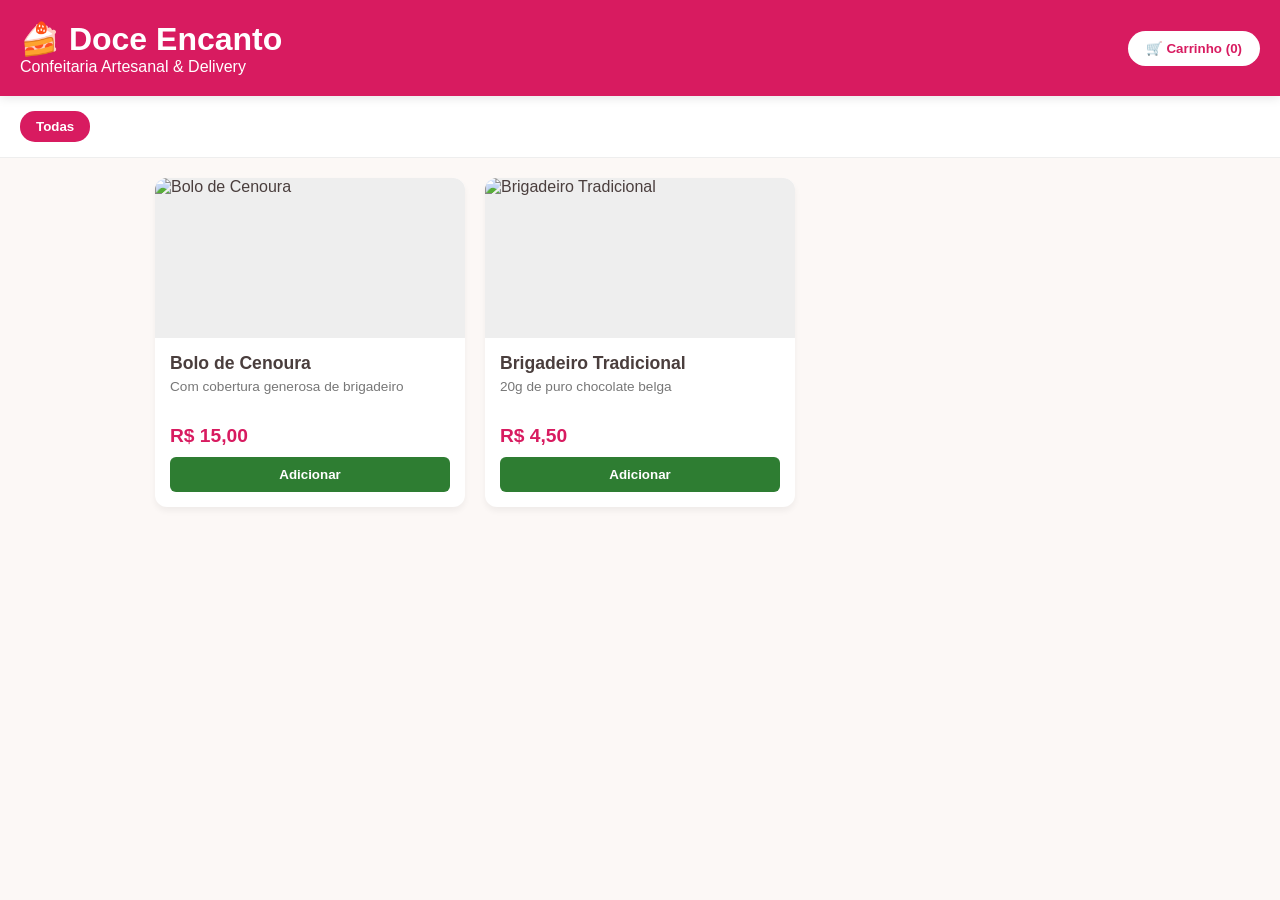
==== index.html @ 8d5b56e8 "Add files via upload" ====
<!DOCTYPE html>
<html lang="pt-BR">
<head>
    <meta charset="UTF-8">
    <meta name="viewport" content="width=device-width, initial-scale=1.0">
    <title>Doceria Gourmet - Cardápio & Delivery</title>
    <!-- CSS Principal -->
    <link rel="stylesheet" href="estilo.css">
    <!-- Supabase JS Client via CDN -->
    <script src="https://cdn.jsdelivr.net/npm/@supabase/supabase-js@2"></script>
</head>
<body>

    <!-- Cabeçalho -->
    <header class="header">
        <div class="logo">
            <h1>🍰 Doce Encanto</h1>
            <p>Confeitaria Artesanal & Delivery</p>
        </div>
        <button class="cart-btn" onclick="toggleCarrinho()">
            🛒 Carrinho (<span id="cart-count">0</span>)
        </button>
    </header>

    <!-- Filtro de Categorias -->
    <nav class="categories-nav" id="categories-container">
        <button class="cat-btn active" onclick="filtrarCategoria('todas')">Todas</button>
    </nav>

    <!-- Grade de Produtos -->
    <main class="container">
        <section class="products-grid" id="products-container">
            <!-- Produtos serão inseridos via JavaScript -->
        </section>
    </main>

    <!-- Modal / Gaveta do Carrinho -->
    <div class="modal-overlay" id="cart-modal">
        <div class="modal-content">
            <div class="modal-header">
                <h2>Seu Pedido</h2>
                <button class="close-btn" onclick="toggleCarrinho()">&times;</button>
            </div>

            <div class="modal-body">
                <div id="cart-items">
                    <p class="empty-cart">Seu carrinho está vazio.</p>
                </div>

                <div class="cart-summary" id="cart-summary" style="display: none;">
                    <div class="summary-line">
                        <span>Subtotal:</span>
                        <span id="subtotal-val">R$ 0,00</span>
                    </div>
                    <div class="summary-line">
                        <span>Taxa de Entrega:</span>
                        <span id="taxa-val">R$ 5,00</span>
                    </div>
                    <div class="summary-line total">
                        <strong>Total:</strong>
                        <strong id="total-val">R$ 0,00</strong>
                    </div>

                    <!-- Formulário de Checkout -->
                    <form id="checkout-form" onsubmit="finalizarPedido(event)">
                        <h3>Dados de Entrega</h3>
                        
                        <div class="form-group">
                            <label>Tipo de Pedido:</label>
                            <select id="tipo_pedido" onchange="atualizarTaxa()">
                                <option value="DELIVERY">Delivery (Entrega em casa)</option>
                                <option value="RETIRADA">Retirada no Balcão</option>
                            </select>
                        </div>

                        <div class="form-group">
                            <input type="text" id="cli_nome" placeholder="Seu Nome Completo" required>
                        </div>
                        <div class="form-group">
                            <input type="tel" id="cli_telefone" placeholder="WhatsApp (ex: 11999998888)" required>
                        </div>

                        <div id="endereco-section">
                            <div class="form-row">
                                <input type="text" id="cli_rua" placeholder="Rua / Avenida" required>
                                <input type="text" id="cli_numero" placeholder="Nº" style="width: 80px;" required>
                            </div>
                            <div class="form-row">
                                <input type="text" id="cli_bairro" placeholder="Bairro" required>
                                <input type="text" id="cli_complemento" placeholder="Apto / Bloco (Opcional)">
                            </div>
                            <div class="form-group">
                                <input type="text" id="cli_referencia" placeholder="Ponto de Referência">
                            </div>
                        </div>

                        <h3>Pagamento</h3>
                        <div class="form-group">
                            <select id="forma_pagamento" onchange="toggleTroco()" required>
                                <option value="PIX">Pix (Chave gerada na confirmação)</option>
                                <option value="CARTAO_CREDITO">Cartão de Crédito (Na entrega)</option>
                                <option value="CARTAO_DEBITO">Cartão de Débito (Na entrega)</option>
                                <option value="DINHEIRO">Dinheiro</option>
                            </select>
                        </div>

                        <div class="form-group" id="troco-group" style="display: none;">
                            <input type="number" step="0.01" id="troco_para" placeholder="Troco para quanto? (ex: 50.00)">
                        </div>

                        <div class="form-group">
                            <textarea id="observacao" placeholder="Observações do pedido (ex: Escrever parabéns na caixa)"></textarea>
                        </div>

                        <button type="submit" class="submit-btn" id="btn-submit">Enviar Pedido</button>
                    </form>
                </div>
            </div>
        </div>
    </div>

    <script src="app.js"></script>
</body>
</html>
---- estilo.css ----
* {
    box-sizing: border-box;
    margin: 0;
    padding: 0;
    font-family: 'Segoe UI', Tahoma, Geneva, Verdana, sans-serif;
}

body {
    background-color: #fcf8f6;
    color: #4a3e3d;
    padding-bottom: 40px;
}

/* Header */
.header {
    background-color: #d81b60;
    color: white;
    padding: 20px;
    display: flex;
    justify-content: space-between;
    align-items: center;
    box-shadow: 0 2px 10px rgba(0,0,0,0.1);
    position: sticky;
    top: 0;
    z-index: 100;
}

.cart-btn {
    background-color: #ffffff;
    color: #d81b60;
    border: none;
    padding: 10px 18px;
    font-weight: bold;
    border-radius: 20px;
    cursor: pointer;
    transition: transform 0.2s;
}

.cart-btn:hover {
    transform: scale(1.05);
}

/* Categorias */
.categories-nav {
    display: flex;
    gap: 10px;
    padding: 15px 20px;
    overflow-x: auto;
    background: #fff;
    border-bottom: 1px solid #eee;
}

.cat-btn {
    background: #f0e6e8;
    border: none;
    padding: 8px 16px;
    border-radius: 15px;
    cursor: pointer;
    white-space: nowrap;
    color: #555;
    font-weight: 600;
}

.cat-btn.active {
    background: #d81b60;
    color: white;
}

/* Grid de Produtos */
.container {
    max-width: 1000px;
    margin: 20px auto;
    padding: 0 15px;
}

.products-grid {
    display: grid;
    grid-template-columns: repeat(auto-fill, minmax(230px, 1fr));
    gap: 20px;
}

.product-card {
    background: white;
    border-radius: 12px;
    overflow: hidden;
    box-shadow: 0 4px 6px rgba(0,0,0,0.05);
    display: flex;
    flex-direction: column;
    justify-content: space-between;
    transition: translateY 0.2s;
}

.product-card:hover {
    transform: translateY(-4px);
}

.product-img {
    width: 100%;
    height: 160px;
    object-fit: cover;
    background-color: #eee;
}

.product-info {
    padding: 15px;
}

.product-title {
    font-size: 1.1rem;
    margin-bottom: 5px;
}

.product-desc {
    font-size: 0.85rem;
    color: #777;
    margin-bottom: 10px;
    height: 36px;
    overflow: hidden;
}

.product-price {
    font-size: 1.2rem;
    font-weight: bold;
    color: #d81b60;
    margin-bottom: 10px;
}

.add-btn {
    width: 100%;
    background: #2e7d32;
    color: white;
    border: none;
    padding: 10px;
    border-radius: 6px;
    font-weight: bold;
    cursor: pointer;
}

/* Modal do Carrinho */
.modal-overlay {
    position: fixed;
    top: 0; left: 0; right: 0; bottom: 0;
    background: rgba(0,0,0,0.5);
    display: none;
    justify-content: flex-end;
    z-index: 1000;
}

.modal-content {
    background: white;
    width: 100%;
    max-width: 450px;
    height: 100%;
    display: flex;
    flex-direction: column;
    overflow-y: auto;
}

.modal-header {
    padding: 20px;
    background: #d81b60;
    color: white;
    display: flex;
    justify-content: space-between;
    align-items: center;
}

.close-btn {
    background: none;
    border: none;
    color: white;
    font-size: 1.8rem;
    cursor: pointer;
}

.modal-body {
    padding: 20px;
}

.cart-item {
    display: flex;
    justify-content: space-between;
    align-items: center;
    margin-bottom: 15px;
    padding-bottom: 10px;
    border-bottom: 1px solid #eee;
}

.cart-item-qty {
    display: flex;
    align-items: center;
    gap: 8px;
}

.qty-btn {
    background: #eee;
    border: none;
    width: 26px;
    height: 26px;
    border-radius: 50%;
    cursor: pointer;
    font-weight: bold;
}

.summary-line {
    display: flex;
    justify-content: space-between;
    margin-bottom: 8px;
}

.summary-line.total {
    font-size: 1.2rem;
    border-top: 2px solid #ddd;
    padding-top: 10px;
    margin-top: 10px;
}

/* Formulário */
#checkout-form {
    margin-top: 20px;
    display: flex;
    flex-direction: column;
    gap: 12px;
}

.form-group input, .form-group select, .form-group textarea {
    width: 100%;
    padding: 10px;
    border: 1px solid #ccc;
    border-radius: 6px;
}

.form-row {
    display: flex;
    gap: 10px;
}

.submit-btn {
    background: #d81b60;
    color: white;
    border: none;
    padding: 14px;
    font-size: 1.1rem;
    font-weight: bold;
    border-radius: 6px;
    cursor: pointer;
    margin-top: 10px;
}
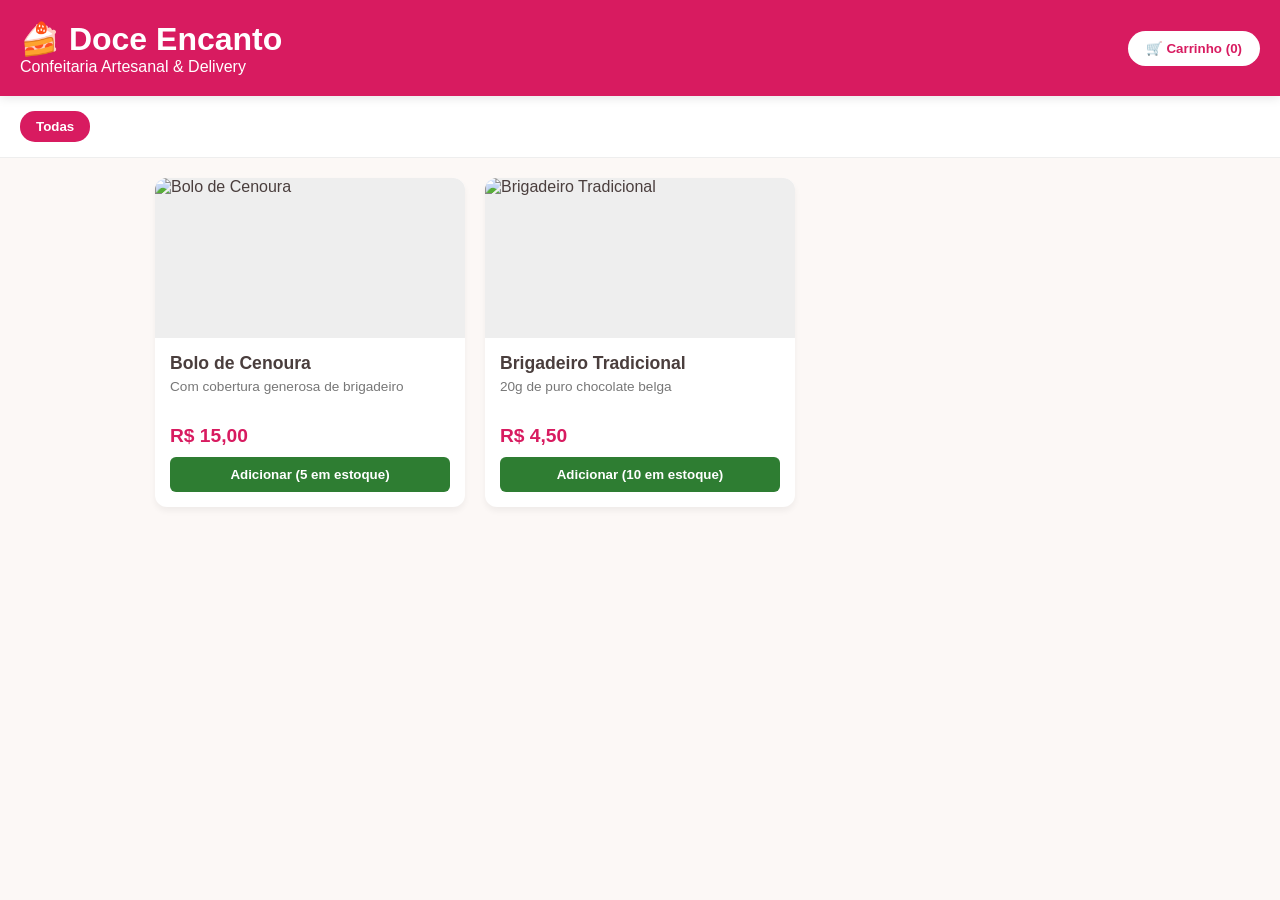
==== commit c8af66ab: "Add files via upload" ====
--- a/index.html
+++ b/index.html
@@ -5,7 +5,7 @@
     <meta name="viewport" content="width=device-width, initial-scale=1.0">
     <title>Doceria Gourmet - Cardápio & Delivery</title>
     <!-- CSS Principal -->
-    <link rel="stylesheet" href="estilo.css">
+    <link rel="stylesheet" href="css/estilo.css">
     <!-- Supabase JS Client via CDN -->
     <script src="https://cdn.jsdelivr.net/npm/@supabase/supabase-js@2"></script>
 </head>
@@ -119,6 +119,6 @@
         </div>
     </div>
 
-    <script src="app.js"></script>
+    <script src="js/app.js"></script>
 </body>
 </html>
--- a/css/estilo.css
+++ b/css/estilo.css
@@ -0,0 +1,248 @@
+* {
+    box-sizing: border-box;
+    margin: 0;
+    padding: 0;
+    font-family: 'Segoe UI', Tahoma, Geneva, Verdana, sans-serif;
+}
+
+body {
+    background-color: #fcf8f6;
+    color: #4a3e3d;
+    padding-bottom: 40px;
+}
+
+/* Header */
+.header {
+    background-color: #d81b60;
+    color: white;
+    padding: 20px;
+    display: flex;
+    justify-content: space-between;
+    align-items: center;
+    box-shadow: 0 2px 10px rgba(0,0,0,0.1);
+    position: sticky;
+    top: 0;
+    z-index: 100;
+}
+
+.cart-btn {
+    background-color: #ffffff;
+    color: #d81b60;
+    border: none;
+    padding: 10px 18px;
+    font-weight: bold;
+    border-radius: 20px;
+    cursor: pointer;
+    transition: transform 0.2s;
+}
+
+.cart-btn:hover {
+    transform: scale(1.05);
+}
+
+/* Categorias */
+.categories-nav {
+    display: flex;
+    gap: 10px;
+    padding: 15px 20px;
+    overflow-x: auto;
+    background: #fff;
+    border-bottom: 1px solid #eee;
+}
+
+.cat-btn {
+    background: #f0e6e8;
+    border: none;
+    padding: 8px 16px;
+    border-radius: 15px;
+    cursor: pointer;
+    white-space: nowrap;
+    color: #555;
+    font-weight: 600;
+}
+
+.cat-btn.active {
+    background: #d81b60;
+    color: white;
+}
+
+/* Grid de Produtos */
+.container {
+    max-width: 1000px;
+    margin: 20px auto;
+    padding: 0 15px;
+}
+
+.products-grid {
+    display: grid;
+    grid-template-columns: repeat(auto-fill, minmax(230px, 1fr));
+    gap: 20px;
+}
+
+.product-card {
+    background: white;
+    border-radius: 12px;
+    overflow: hidden;
+    box-shadow: 0 4px 6px rgba(0,0,0,0.05);
+    display: flex;
+    flex-direction: column;
+    justify-content: space-between;
+    transition: translateY 0.2s;
+}
+
+.product-card:hover {
+    transform: translateY(-4px);
+}
+
+.product-img {
+    width: 100%;
+    height: 160px;
+    object-fit: cover;
+    background-color: #eee;
+}
+
+.product-info {
+    padding: 15px;
+}
+
+.product-title {
+    font-size: 1.1rem;
+    margin-bottom: 5px;
+}
+
+.product-desc {
+    font-size: 0.85rem;
+    color: #777;
+    margin-bottom: 10px;
+    height: 36px;
+    overflow: hidden;
+}
+
+.product-price {
+    font-size: 1.2rem;
+    font-weight: bold;
+    color: #d81b60;
+    margin-bottom: 10px;
+}
+
+.add-btn {
+    width: 100%;
+    background: #2e7d32;
+    color: white;
+    border: none;
+    padding: 10px;
+    border-radius: 6px;
+    font-weight: bold;
+    cursor: pointer;
+}
+
+/* Modal do Carrinho */
+.modal-overlay {
+    position: fixed;
+    top: 0; left: 0; right: 0; bottom: 0;
+    background: rgba(0,0,0,0.5);
+    display: none;
+    justify-content: flex-end;
+    z-index: 1000;
+}
+
+.modal-content {
+    background: white;
+    width: 100%;
+    max-width: 450px;
+    height: 100%;
+    display: flex;
+    flex-direction: column;
+    overflow-y: auto;
+}
+
+.modal-header {
+    padding: 20px;
+    background: #d81b60;
+    color: white;
+    display: flex;
+    justify-content: space-between;
+    align-items: center;
+}
+
+.close-btn {
+    background: none;
+    border: none;
+    color: white;
+    font-size: 1.8rem;
+    cursor: pointer;
+}
+
+.modal-body {
+    padding: 20px;
+}
+
+.cart-item {
+    display: flex;
+    justify-content: space-between;
+    align-items: center;
+    margin-bottom: 15px;
+    padding-bottom: 10px;
+    border-bottom: 1px solid #eee;
+}
+
+.cart-item-qty {
+    display: flex;
+    align-items: center;
+    gap: 8px;
+}
+
+.qty-btn {
+    background: #eee;
+    border: none;
+    width: 26px;
+    height: 26px;
+    border-radius: 50%;
+    cursor: pointer;
+    font-weight: bold;
+}
+
+.summary-line {
+    display: flex;
+    justify-content: space-between;
+    margin-bottom: 8px;
+}
+
+.summary-line.total {
+    font-size: 1.2rem;
+    border-top: 2px solid #ddd;
+    padding-top: 10px;
+    margin-top: 10px;
+}
+
+/* Formulário */
+#checkout-form {
+    margin-top: 20px;
+    display: flex;
+    flex-direction: column;
+    gap: 12px;
+}
+
+.form-group input, .form-group select, .form-group textarea {
+    width: 100%;
+    padding: 10px;
+    border: 1px solid #ccc;
+    border-radius: 6px;
+}
+
+.form-row {
+    display: flex;
+    gap: 10px;
+}
+
+.submit-btn {
+    background: #d81b60;
+    color: white;
+    border: none;
+    padding: 14px;
+    font-size: 1.1rem;
+    font-weight: bold;
+    border-radius: 6px;
+    cursor: pointer;
+    margin-top: 10px;
+}
